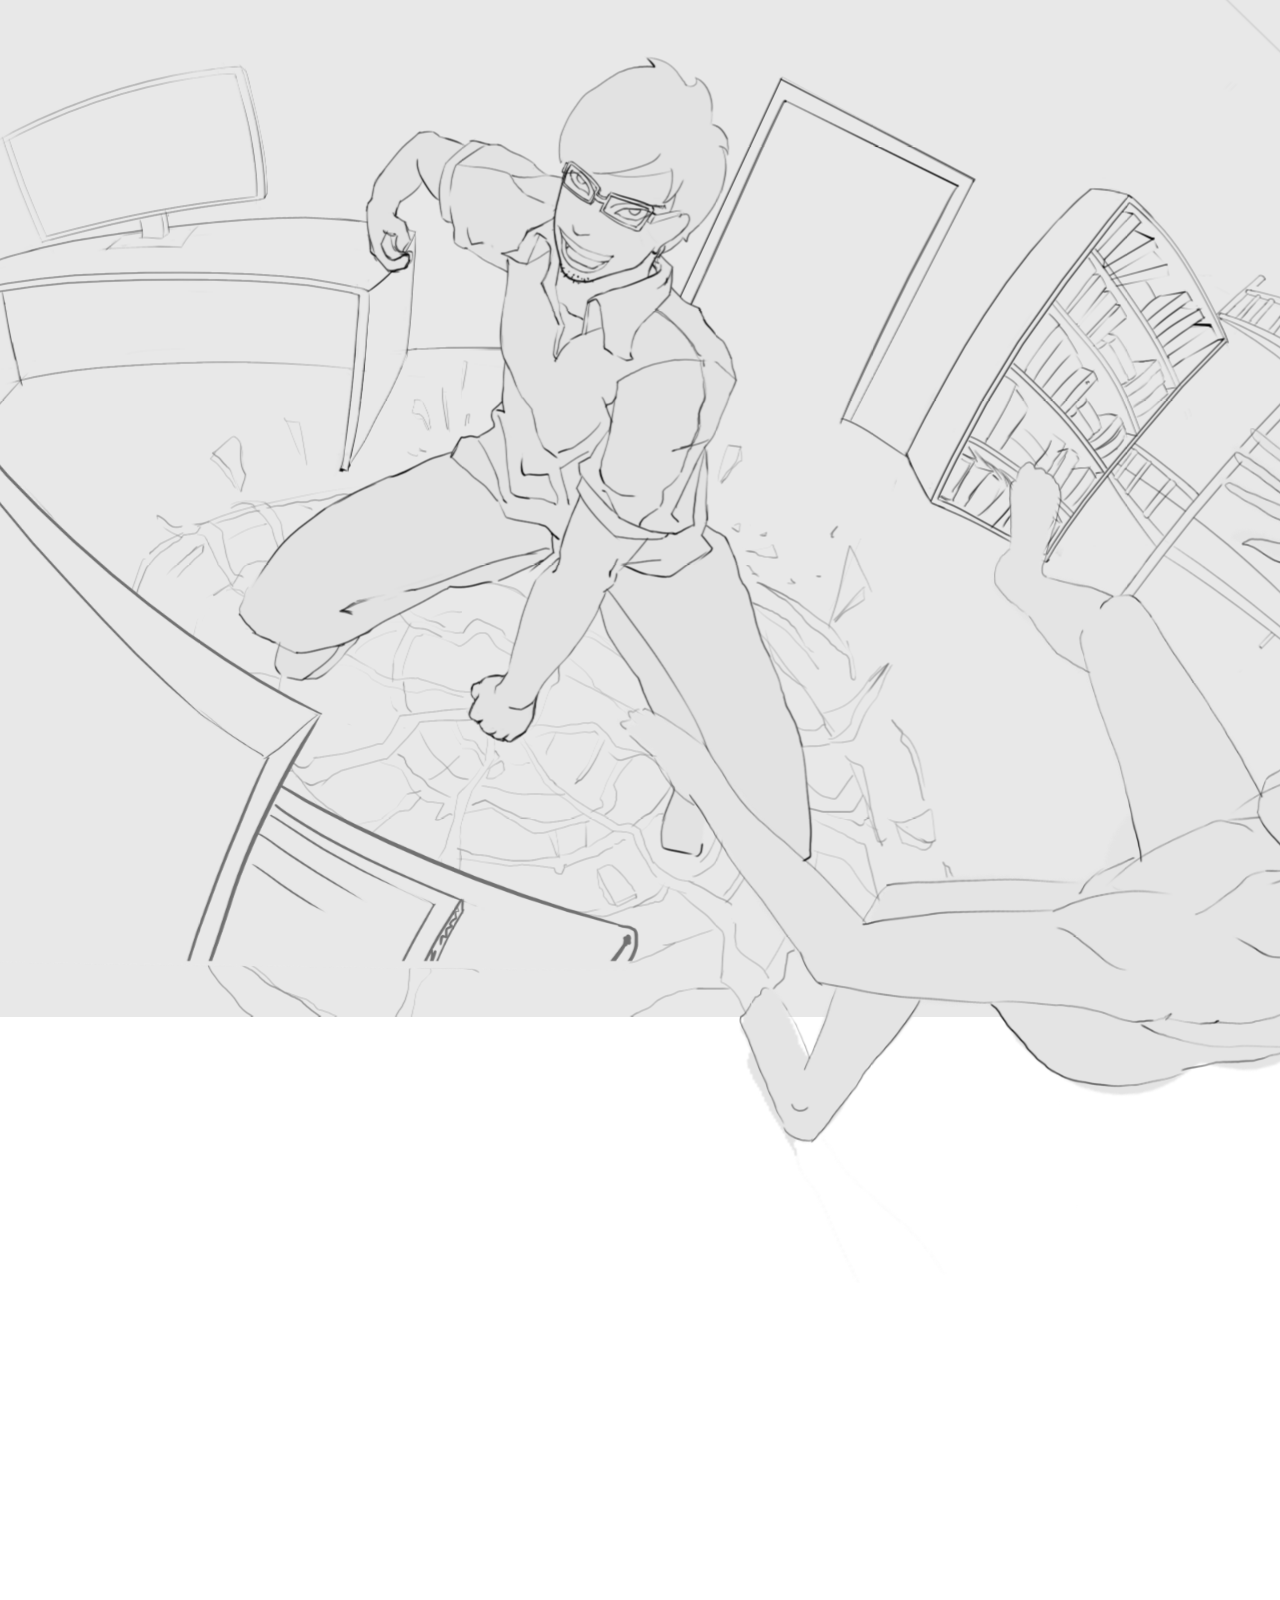
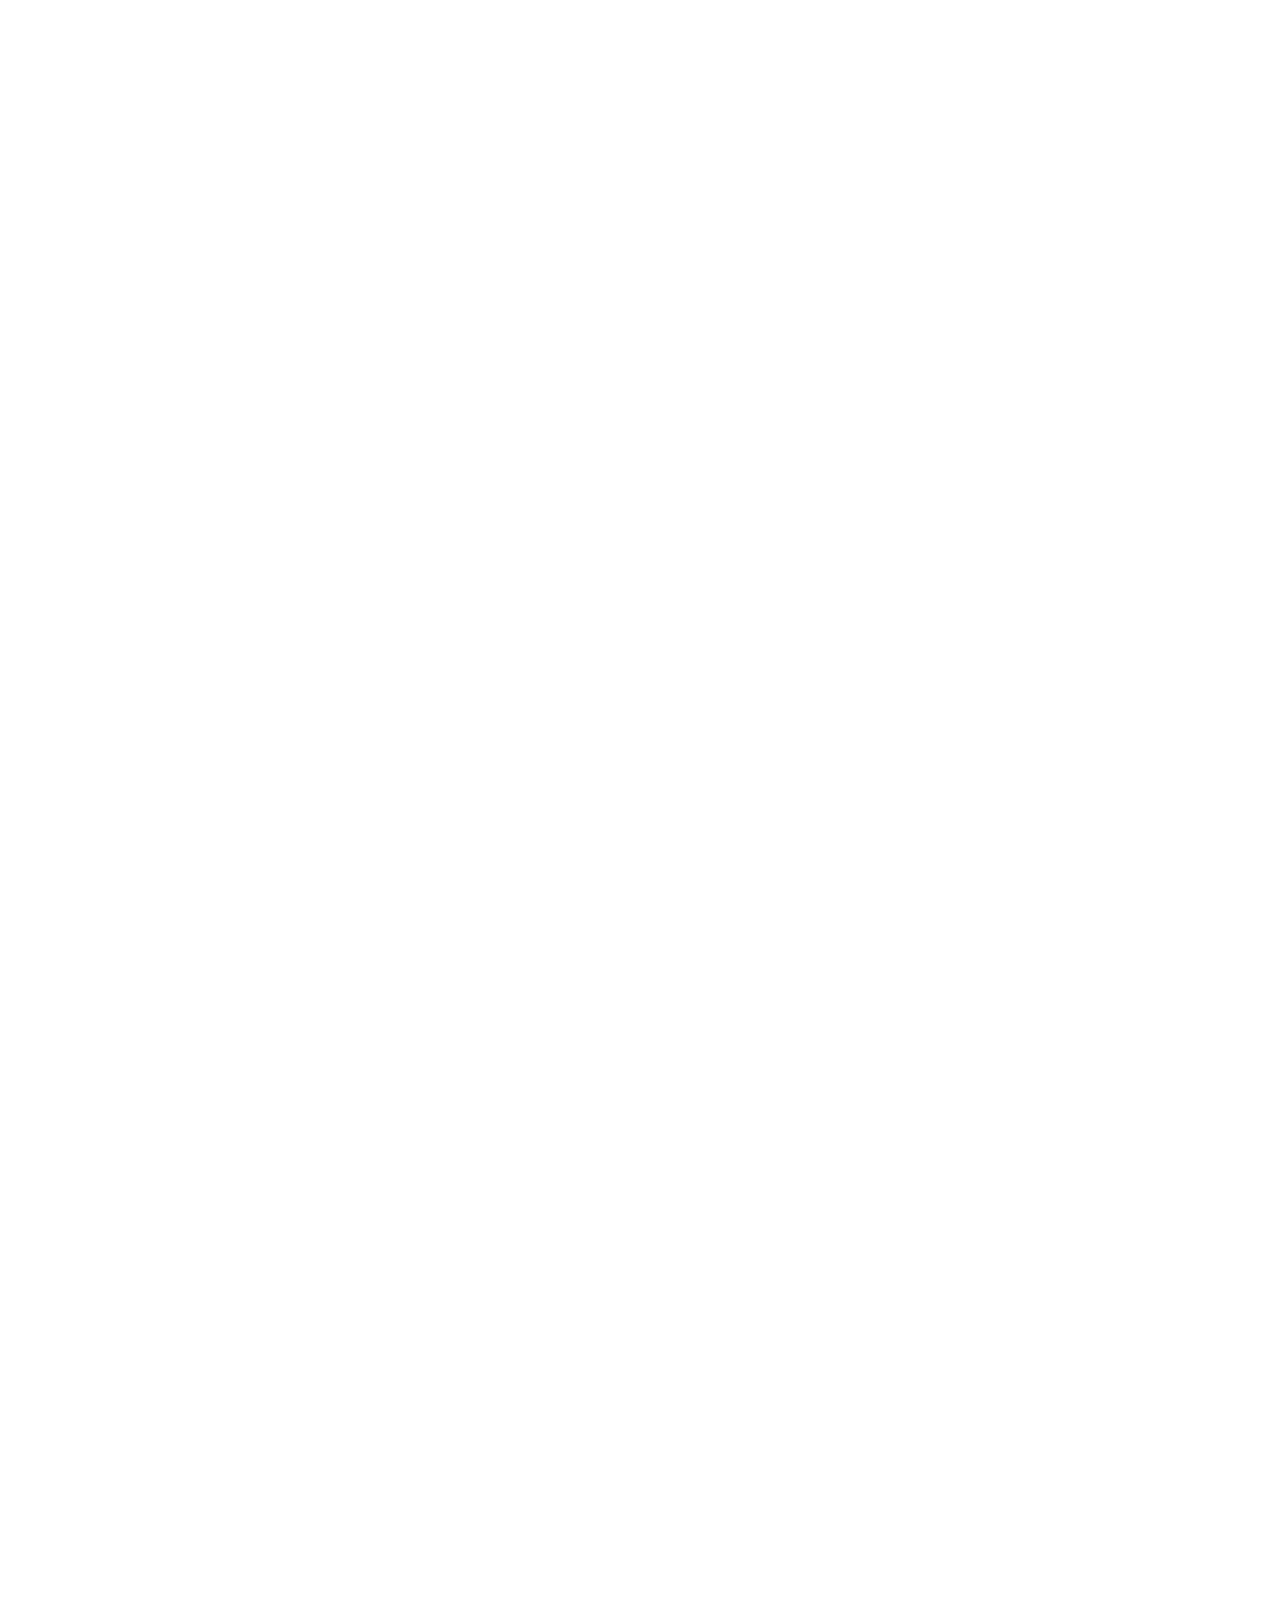
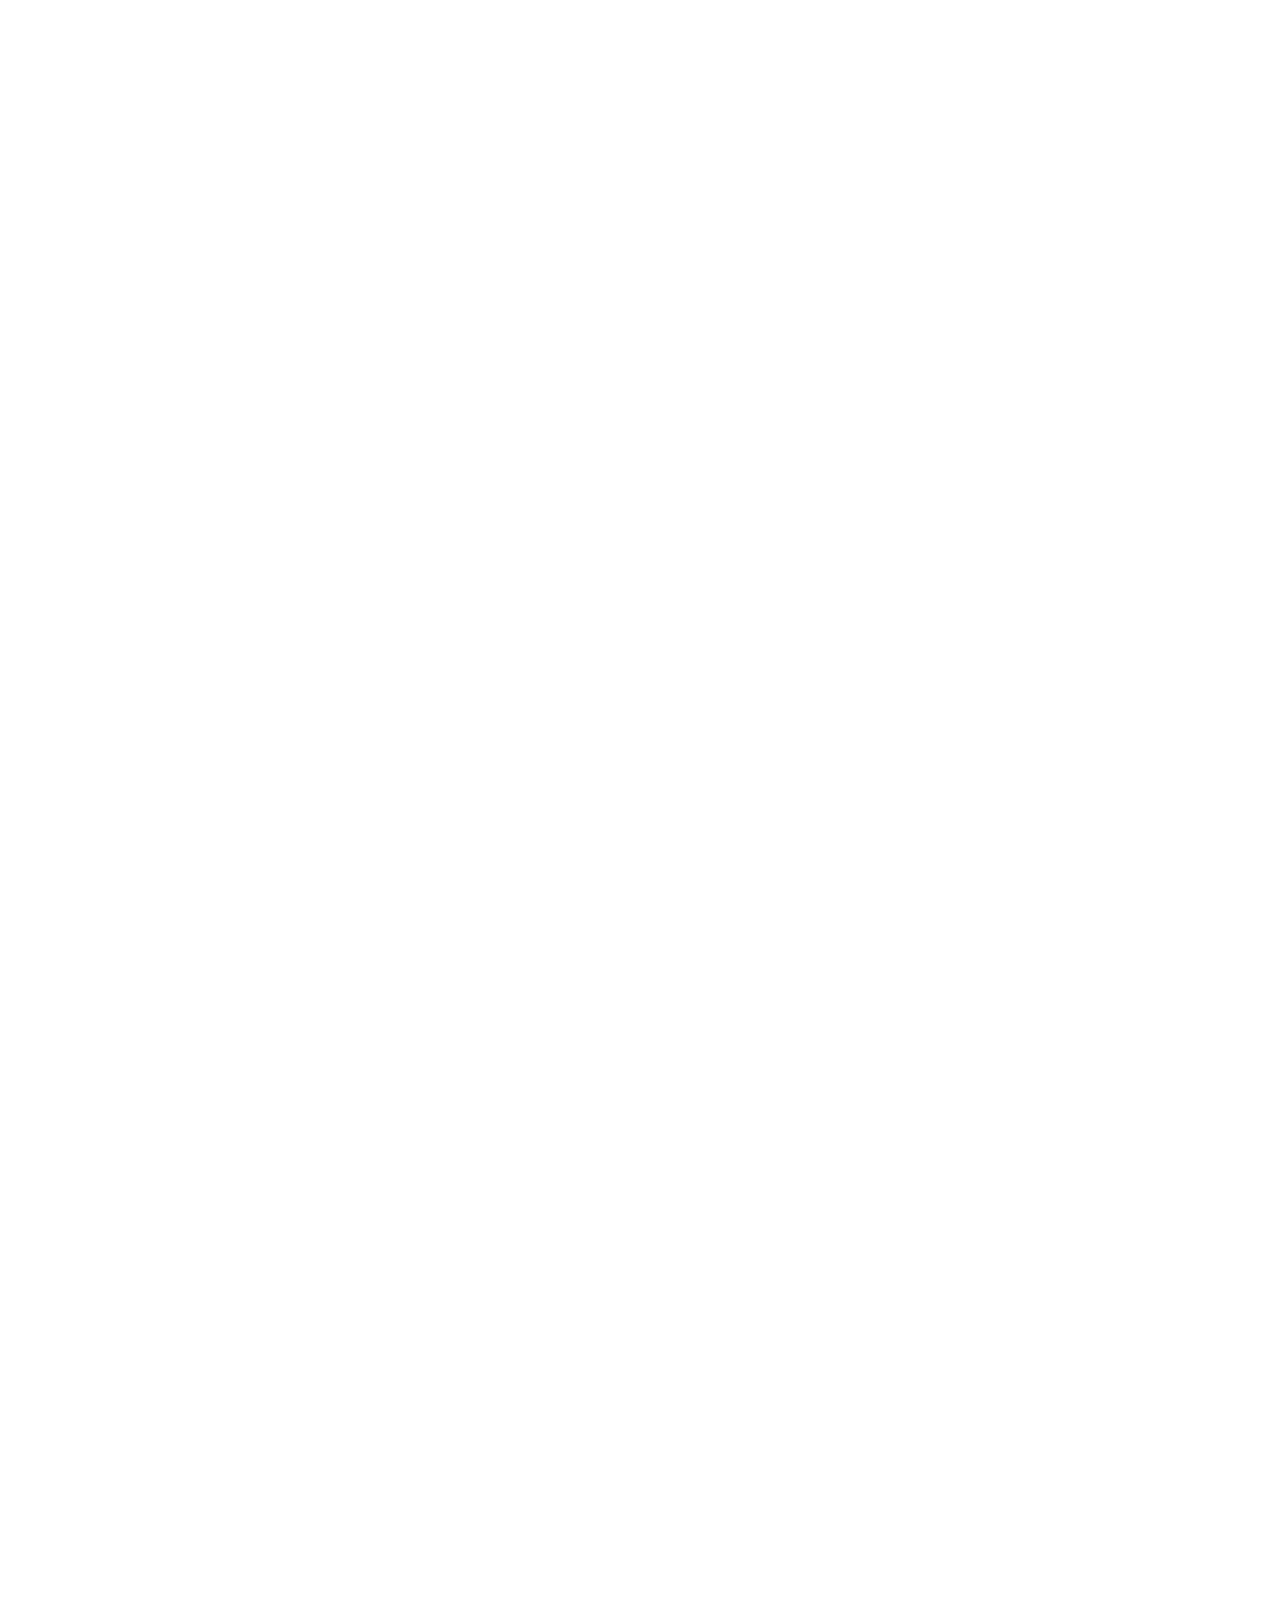
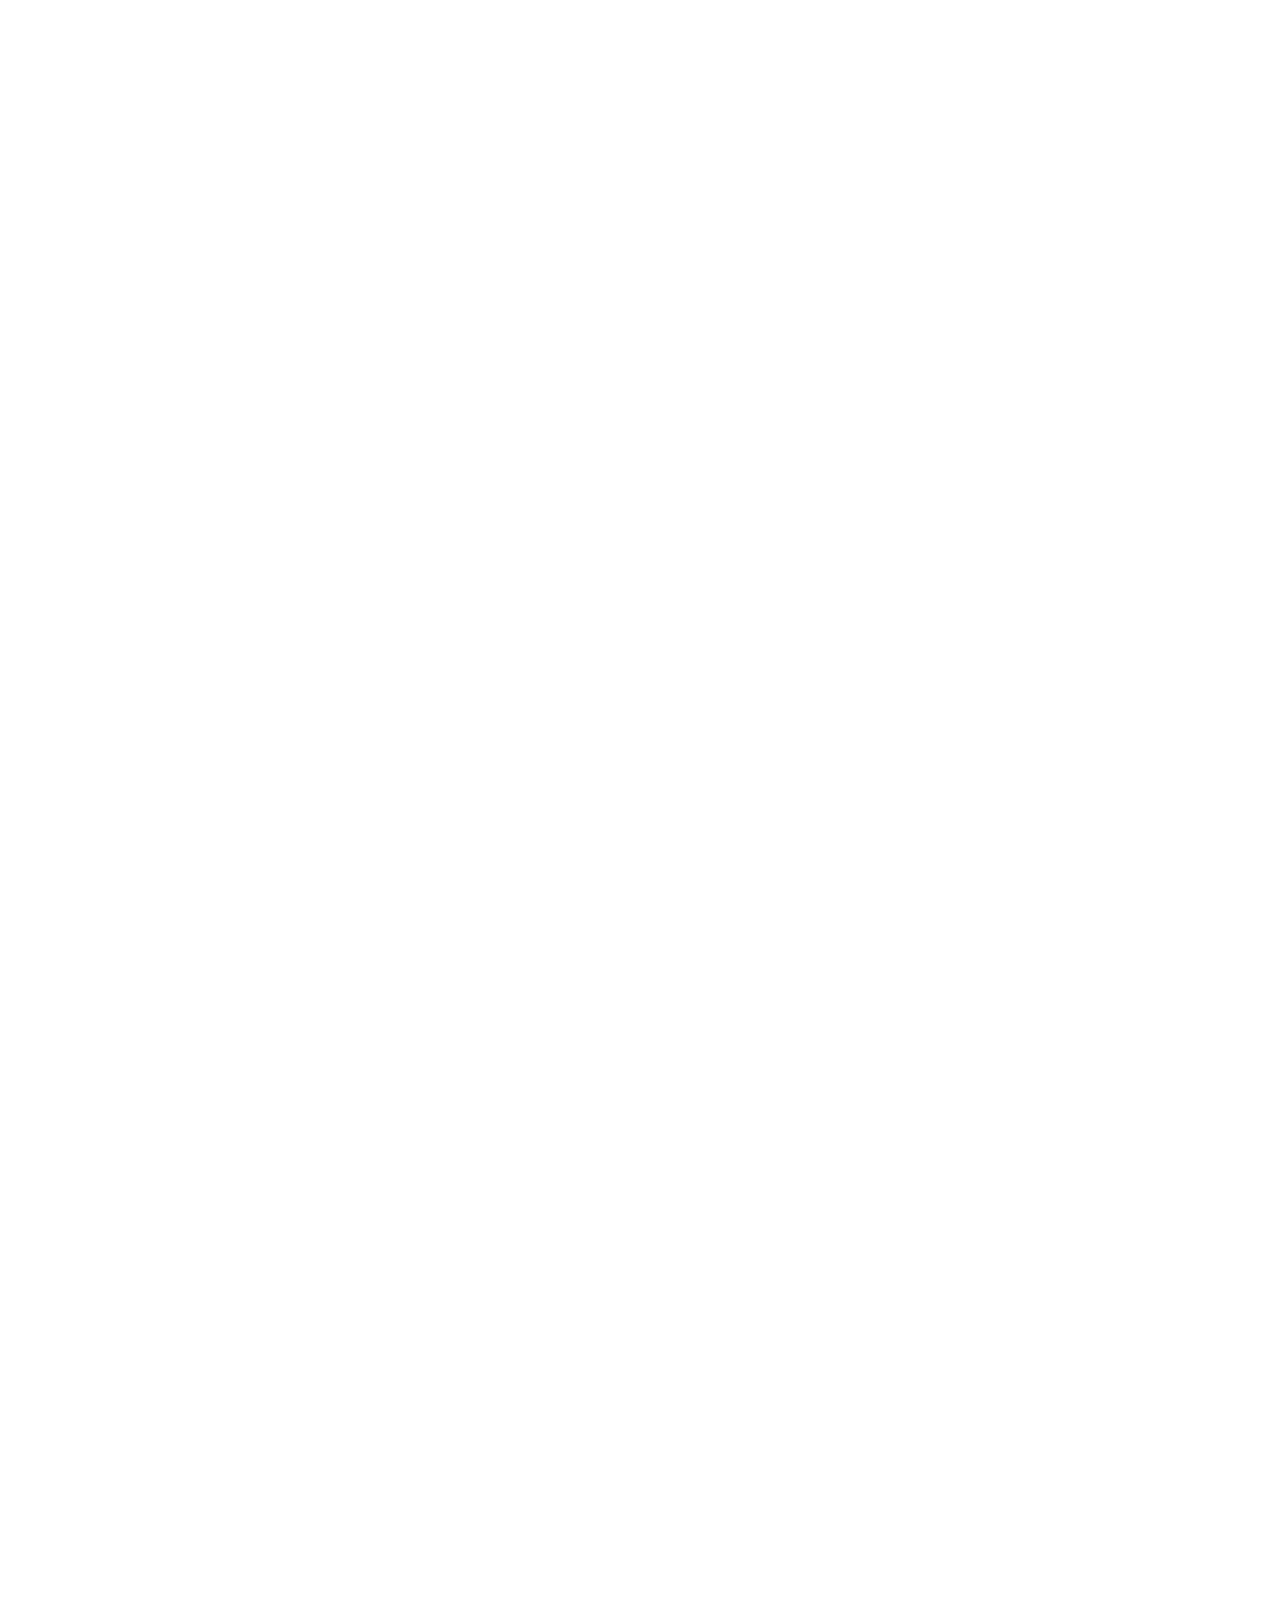
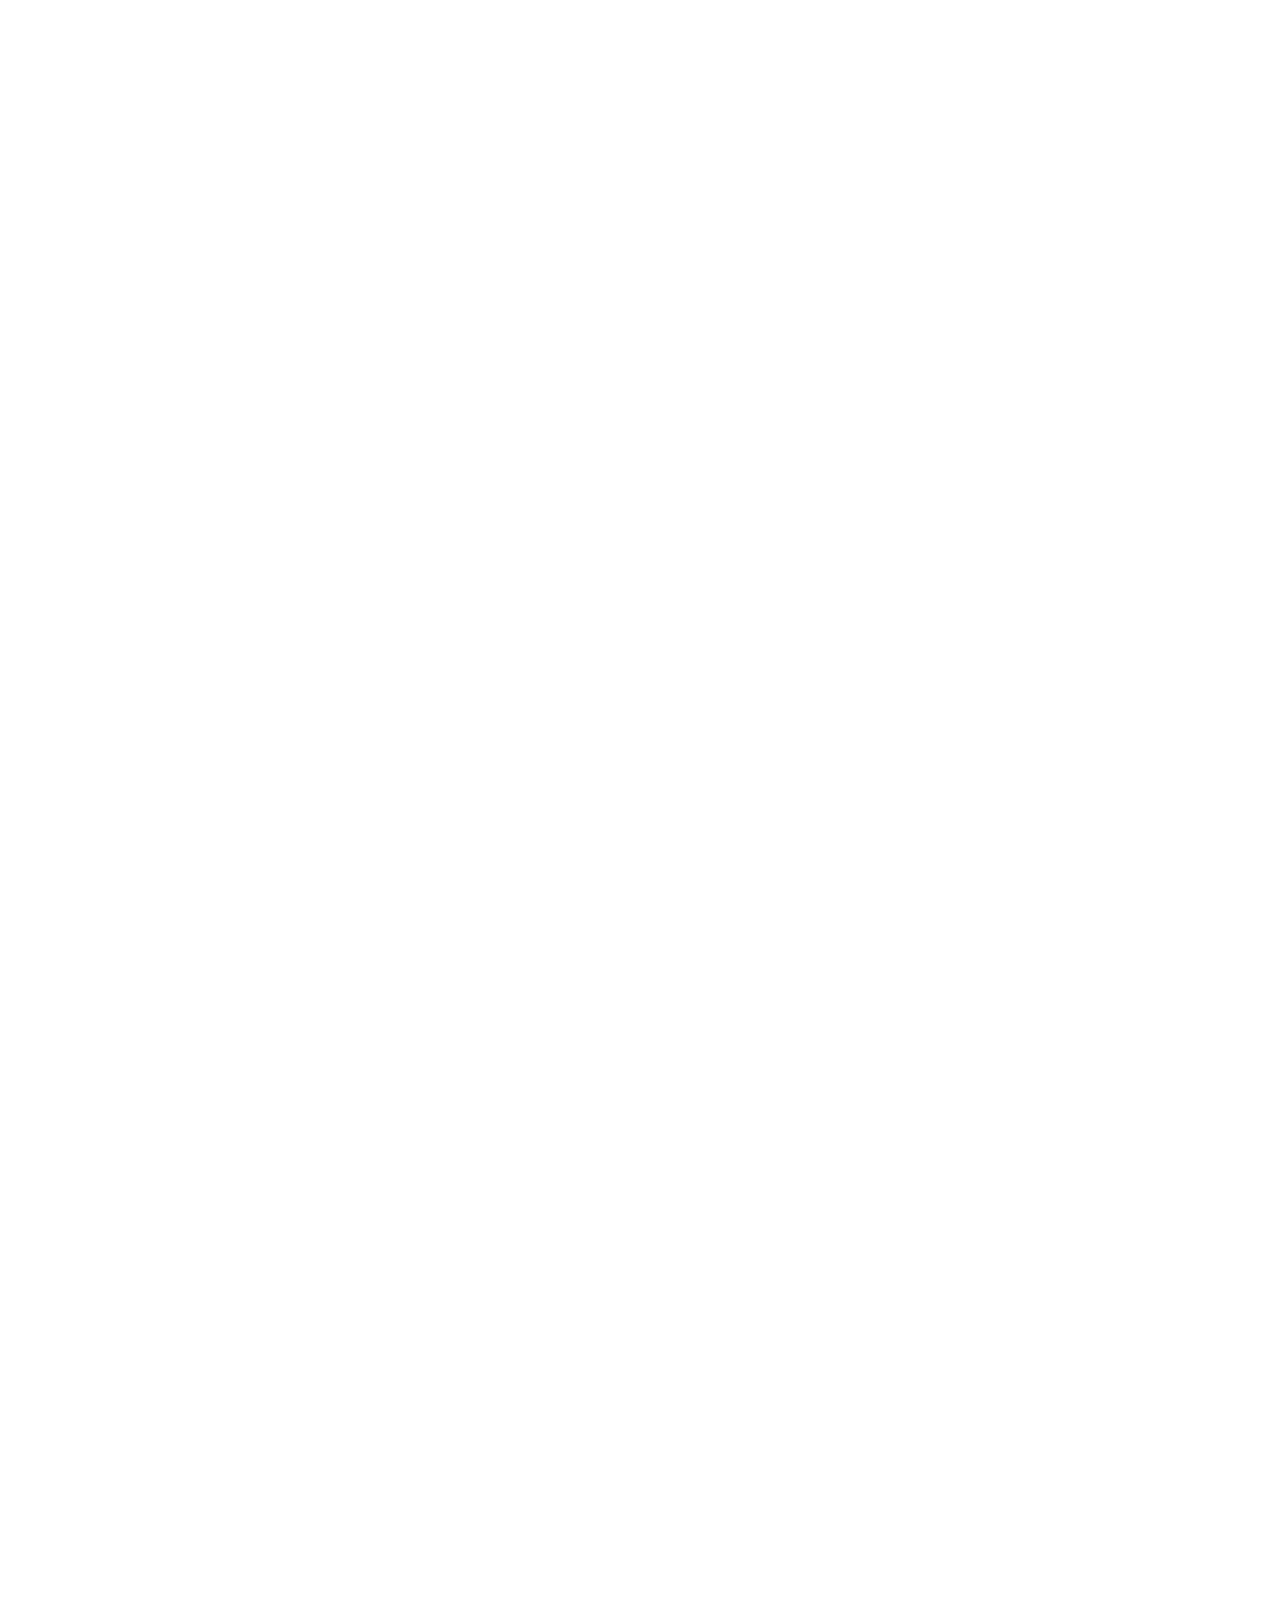
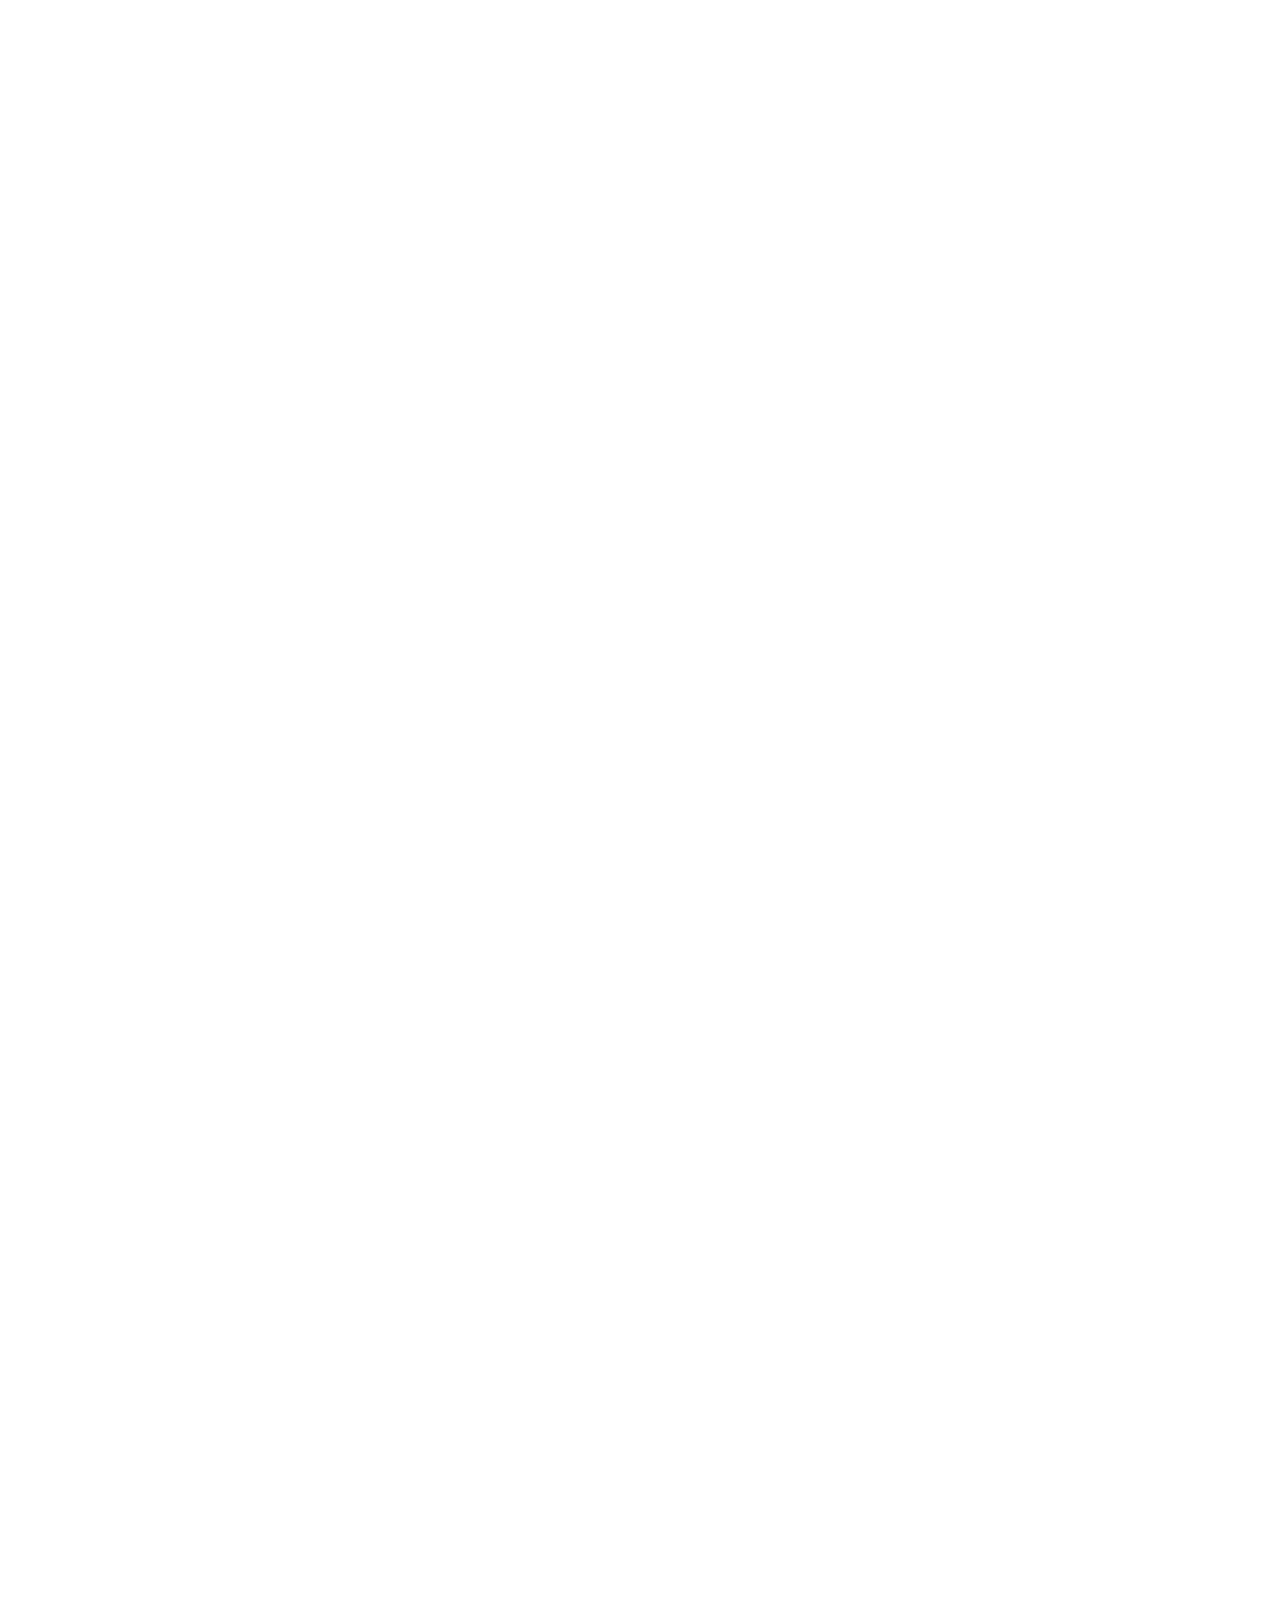
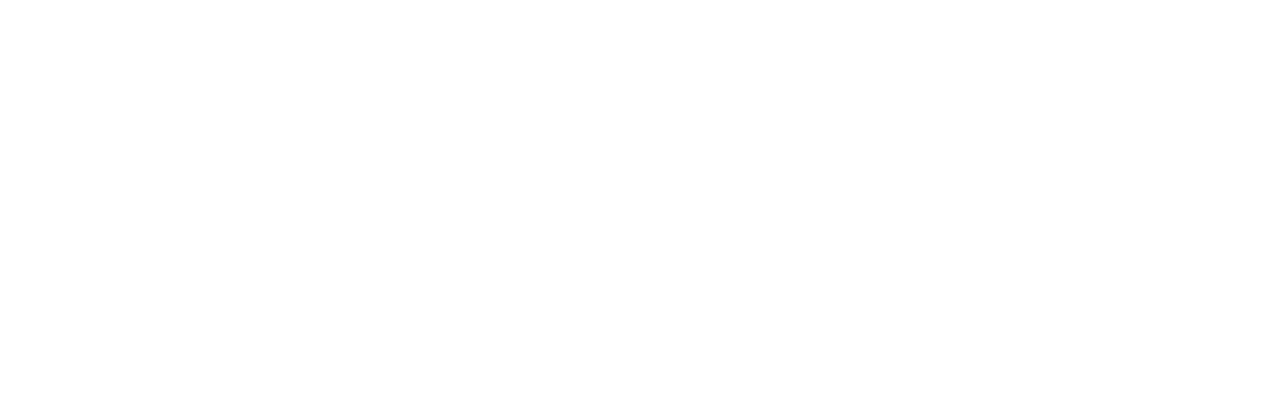
==== scrollmagic/index.html @ aeb4bfe0 "modifiaction" ====
<!doctype html>
<html lang="en">
<head>
    <title></title>
    <meta charset="utf-8">
    <meta http-equiv="X-UA-Compatible" content="IE=edge">
    <meta name="description" content="job">
    <meta name="viewport" content="width=device-width, initial-scale=1.0">
    <link rel="stylesheet" href="css/style.css">
    <script type="text/javascript" src="js/lib/jquery-1.11.1.min.js"></script>
    <script type="text/javascript" src="js/lib/greenScok/TweenMax.min.js"></script>
    <script type="text/javascript" src="js/lib/jquery.scrollmagic.min.js"></script>
    <script type="text/javascript" src="js/lib/greenScok/plugins/ScrollToPlugin.min.js"></script>
    <script type="text/javascript" src="js/lib/jquery.scrollmagic.debug.js"></script>
</head>
<body>
    <script type="text/javascript">
        var controller = new ScrollMagic();
    </script>
    <div class="m-section">
        <div class="section-box section-box-first">
            <div class="ns-bg"></div>
            <div class="cloth-1"></div>
            <div class="cloth-2"></div>
            <div class="computer"></div>
            <div class="paper-1"></div>
            <div class="paper-2"></div> 
            <div class="paper-3"></div>
            <div class="paper-4"></div>    
            <div class="t-top"></div>
            <div class="t-center"></div>
            <div class="t-bottom"></div>
        </div>
        <!-- <div class="section-box section-box-second">
            <div class="ns-bg"></div>
            <div class="t-top"></div>
            <div class="t-center"></div>
            <div class="t-bottom"></div>
        </div> -->
    </div>
    <script>
        $('.section-box').height($(window).height()); 
    </script>
    <script type="text/javascript">
            var twFc = TweenMax.to('.section-box-first .ns-bg', 1, {scale: 1});
            var fcScene = new ScrollScene({triggerElement:'.section-box-first .t-center', duration: $(window).height()}).setTween(twFc).addTo(controller);

            var twCloth1 = TweenMax.to('.section-box-first .cloth-1', 1, {scale: 1});
            var cl1Scene = new ScrollScene({triggerElement:'.section-box-first .t-center', duration: $(window).height()}).setTween(twCloth1).addTo(controller);

            var twComputer = TweenMax.to('.section-box-first .computer', 1, {scale: 1});
            var ComputerScene = new ScrollScene({triggerElement:'.section-box-first .t-center', duration: $(window).height()}).setTween(twComputer).addTo(controller);

                fcScene.addIndicators();
    </script>
</body>
</html>
---- scrollmagic/css/style.css ----
/* reset */
html, body, div, span, object, iframe,
h1, h2, h3, h4, h5, h6, p, blockquote, pre,
abbr, address, cite, code,
del, dfn, em, img, ins, kbd, q, samp,
small, strong, sub, sup, var,
b, i,
dl, dt, dd, ol, ul, li,
fieldset, form, label, legend,
table, caption, tbody, tfoot, thead, tr, th, td,
article, aside, canvas, details, figcaption, figure, 
footer, header, hgroup, menu, nav, section, summary,
time, mark, audio, video {
    margin:0;
    padding:0;
    border:0;
    outline:0;
    font-size:100%;
    vertical-align:baseline;
    background:transparent;
}
body {
    line-height:1;
    -webkit-touch-callout: none;
    -webkit-text-size-adjust:none;
}
article,aside,details,figcaption,figure,
footer,header,hgroup,menu,nav,section { 
    display:block;
}
ul {
    list-style:none;
}
blockquote, q {
    quotes:none;
}
blockquote:before, blockquote:after,
q:before, q:after {
    content:'';
    content:none;
}
a {
    margin:0;
    padding:0;
    font-size:100%;
    vertical-align:baseline;
    background:transparent;
}

html,body {
    height: 100%;
}
.m-section {
    position: relative;
    width:100%;
    height: 10000px;
}
.m-section .t-top {
    position: absolute;
    top: 0;
    left: 50%;
    height: 0;
}
.m-section .t-center {
    position: absolute;
    top: 50%;
    left: 50%;
    height: 0;
}
.m-section .t-bottom {
    position: absolute;
    top: 100%;
    left: 50%;
    height: 0;
}
.m-section .t-fifteen{
    position: absolute;
    top: 15%;
    left: 50%;
    height: 0;
}
.m-section .t-thirty-five{
    position: absolute;
    top: 35%;
    left: 50%;
    height: 0;
}
.m-section .t-eighty-five{
    position: absolute;
    top: 85%;
    left: 50%;
    height: 0;
}
.m-section .section-box {
    position: absolute;
    top: 0;
    left: 0;
    width: 100%;
    height:100%;
}
.m-section .ns-bg{
    position:fixed;
    top: 50%;
    left: 50%;
    margin-left: -2081px;
    margin-top:-1121px;
    width: 100%;
    height: 100%;   
}
.section-box-first{
    z-index:2;
}
.section-box-second{
    z-index:1;
}
.section-box-first .ns-bg{
    background: url(../images/bg_1.png) no-repeat center;
    width:4171px;
    height:2250px;
    -webkit-transform:scale(.5);

}
.section-box-first .cloth-1{
    background: url(../images/cloth_1.png) no-repeat center;
    position: fixed;
    left:50%;
    top:50%;
    z-index:10;
    width:2113px;
    height:1922px;
    margin-left: -1215px;
    margin-top:-875px;
    -webkit-transform:scale(.5);
}
.section-box-first .cloth-2{
    background: url(../images/cloth_2.png) no-repeat center;
    position: fixed;
    left:50%;
    top:50%;
    z-index:10;
    width:2150px;
    height:1900px;
    margin-left: -615px;
    margin-top:-545px;
    -webkit-transform:scale(.45);
}

.section-box-first  .computer{
    background: url(../images/computer.png) no-repeat center;
    position: fixed;
    left:50%;
    top:50%;
    z-index:10;
    width:2369px;
    height:1843px;
    margin-left: -1660px;
    margin-top:-770px;
    -webkit-transform:scale(.4);
}

.section-box-second .ns-bg{
    background: url(../images/bg_1.png) no-repeat center;
}

.ScrollSceneIndicators{
    z-index:100 !important;
}
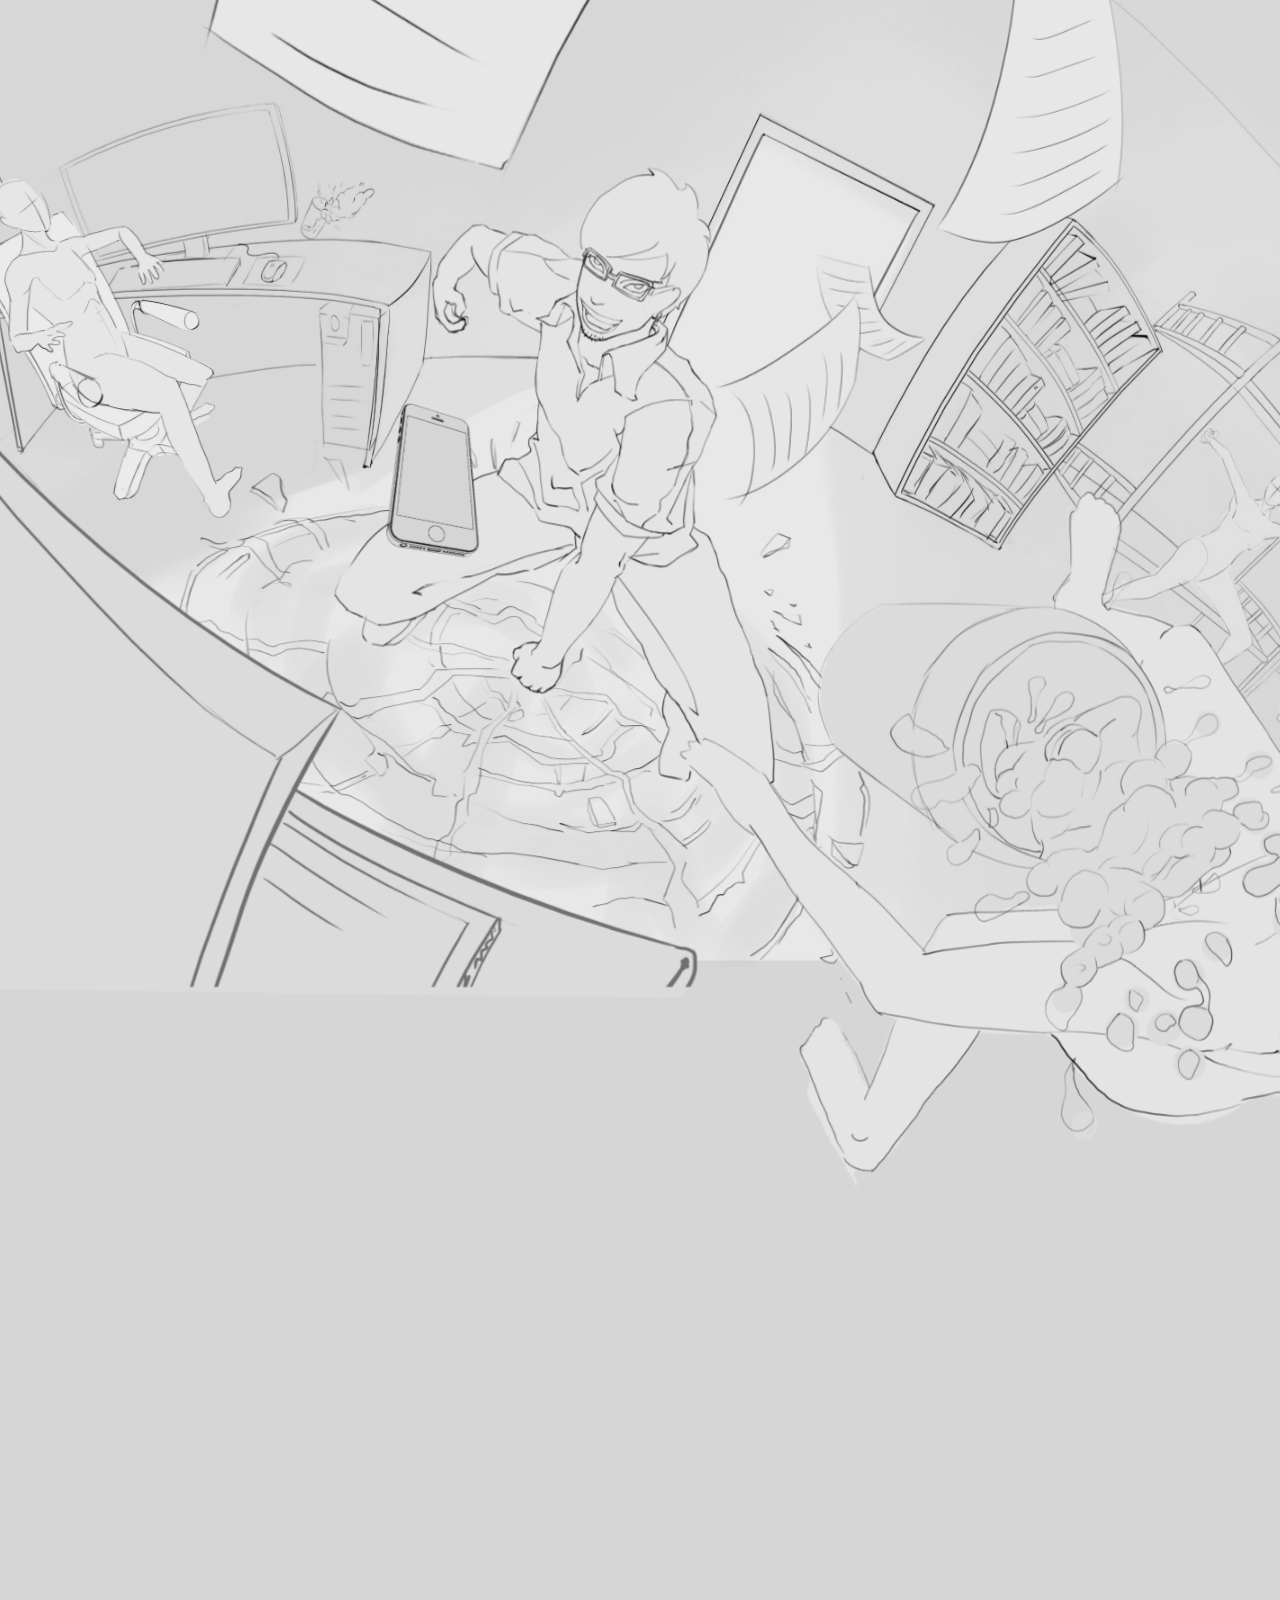
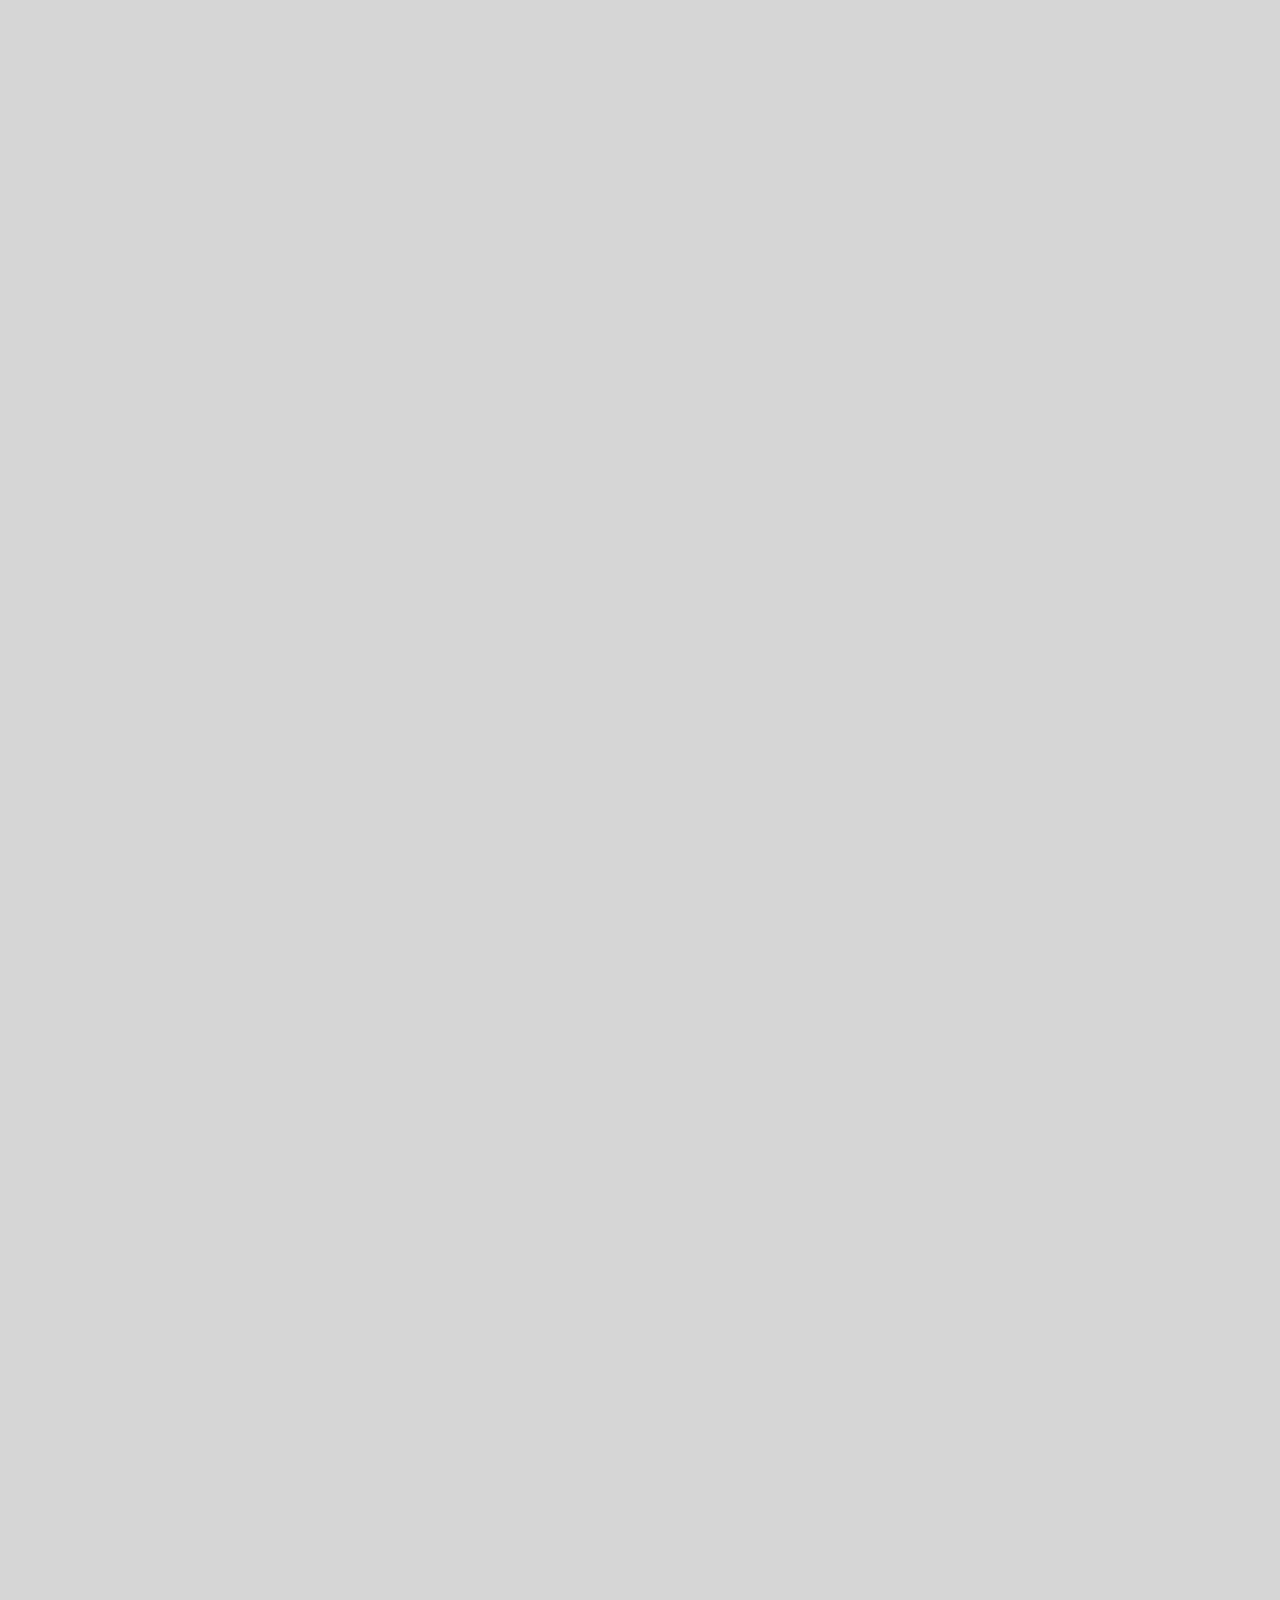
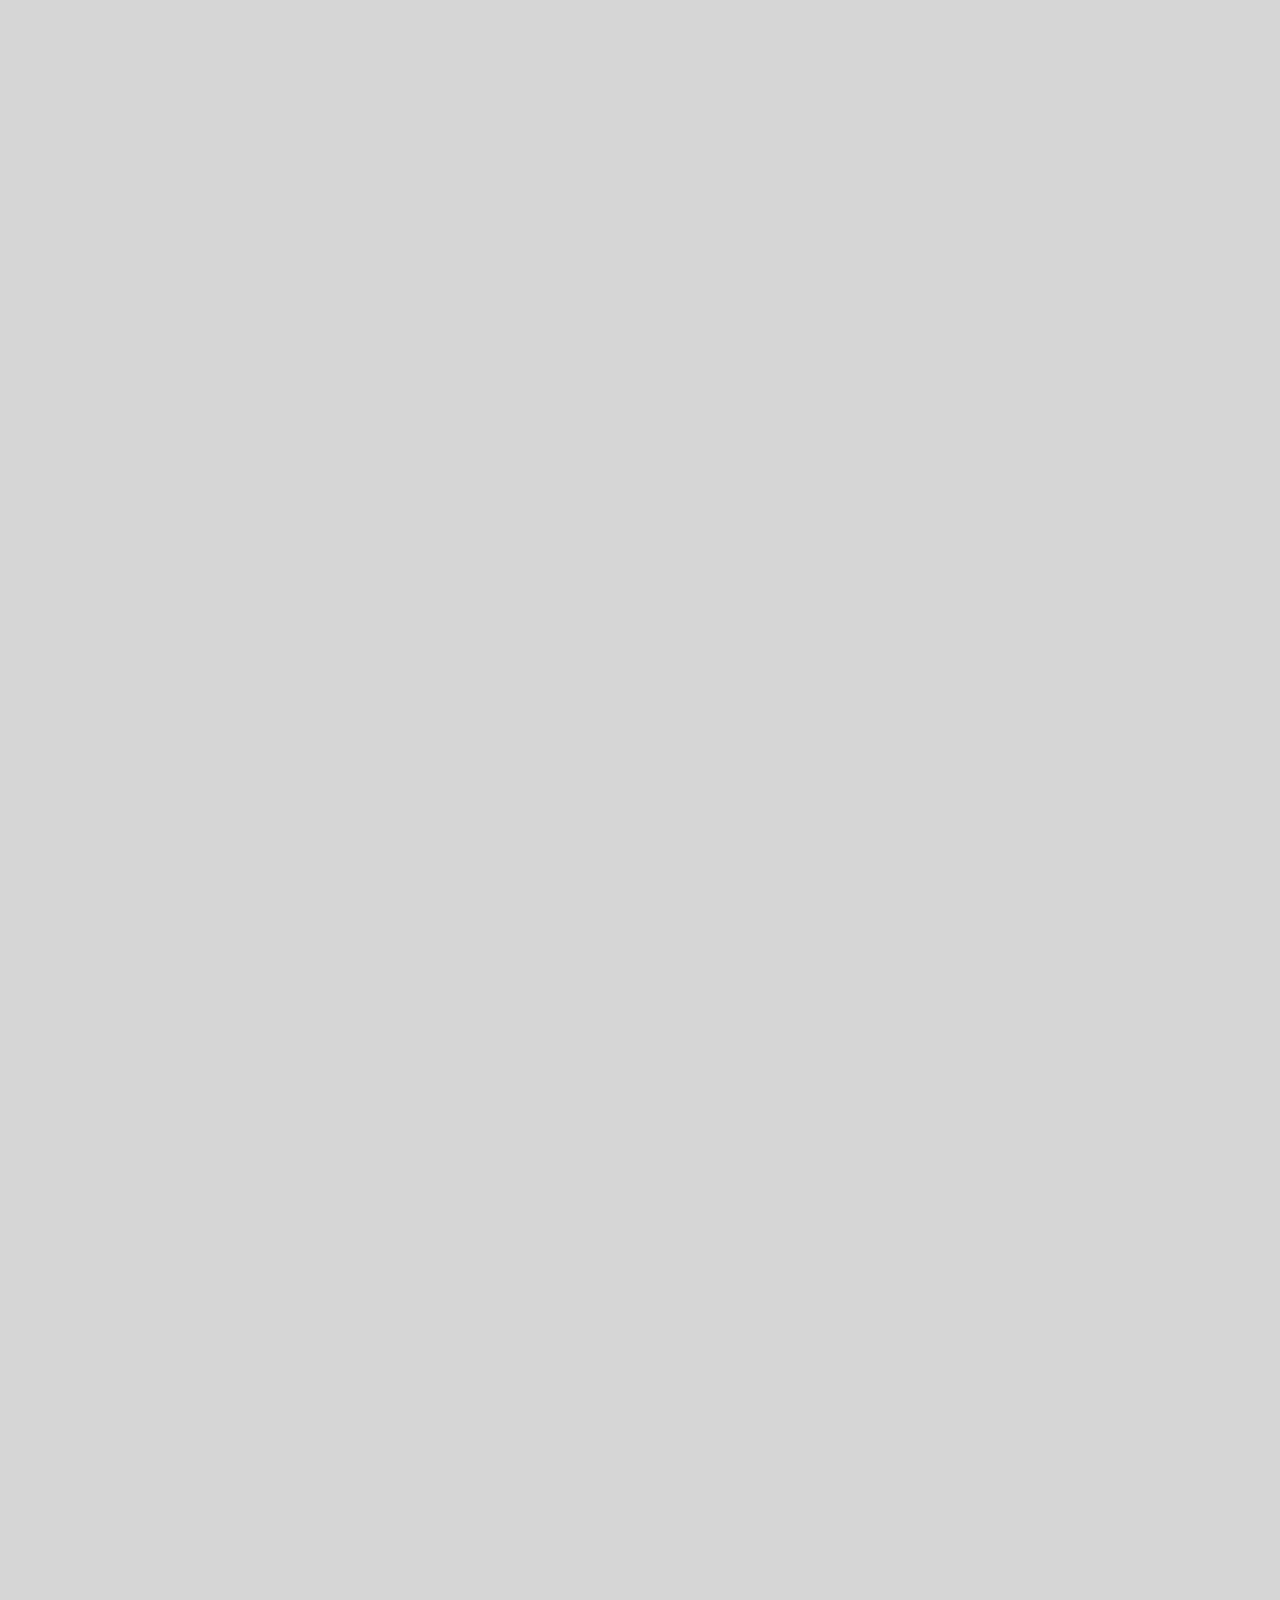
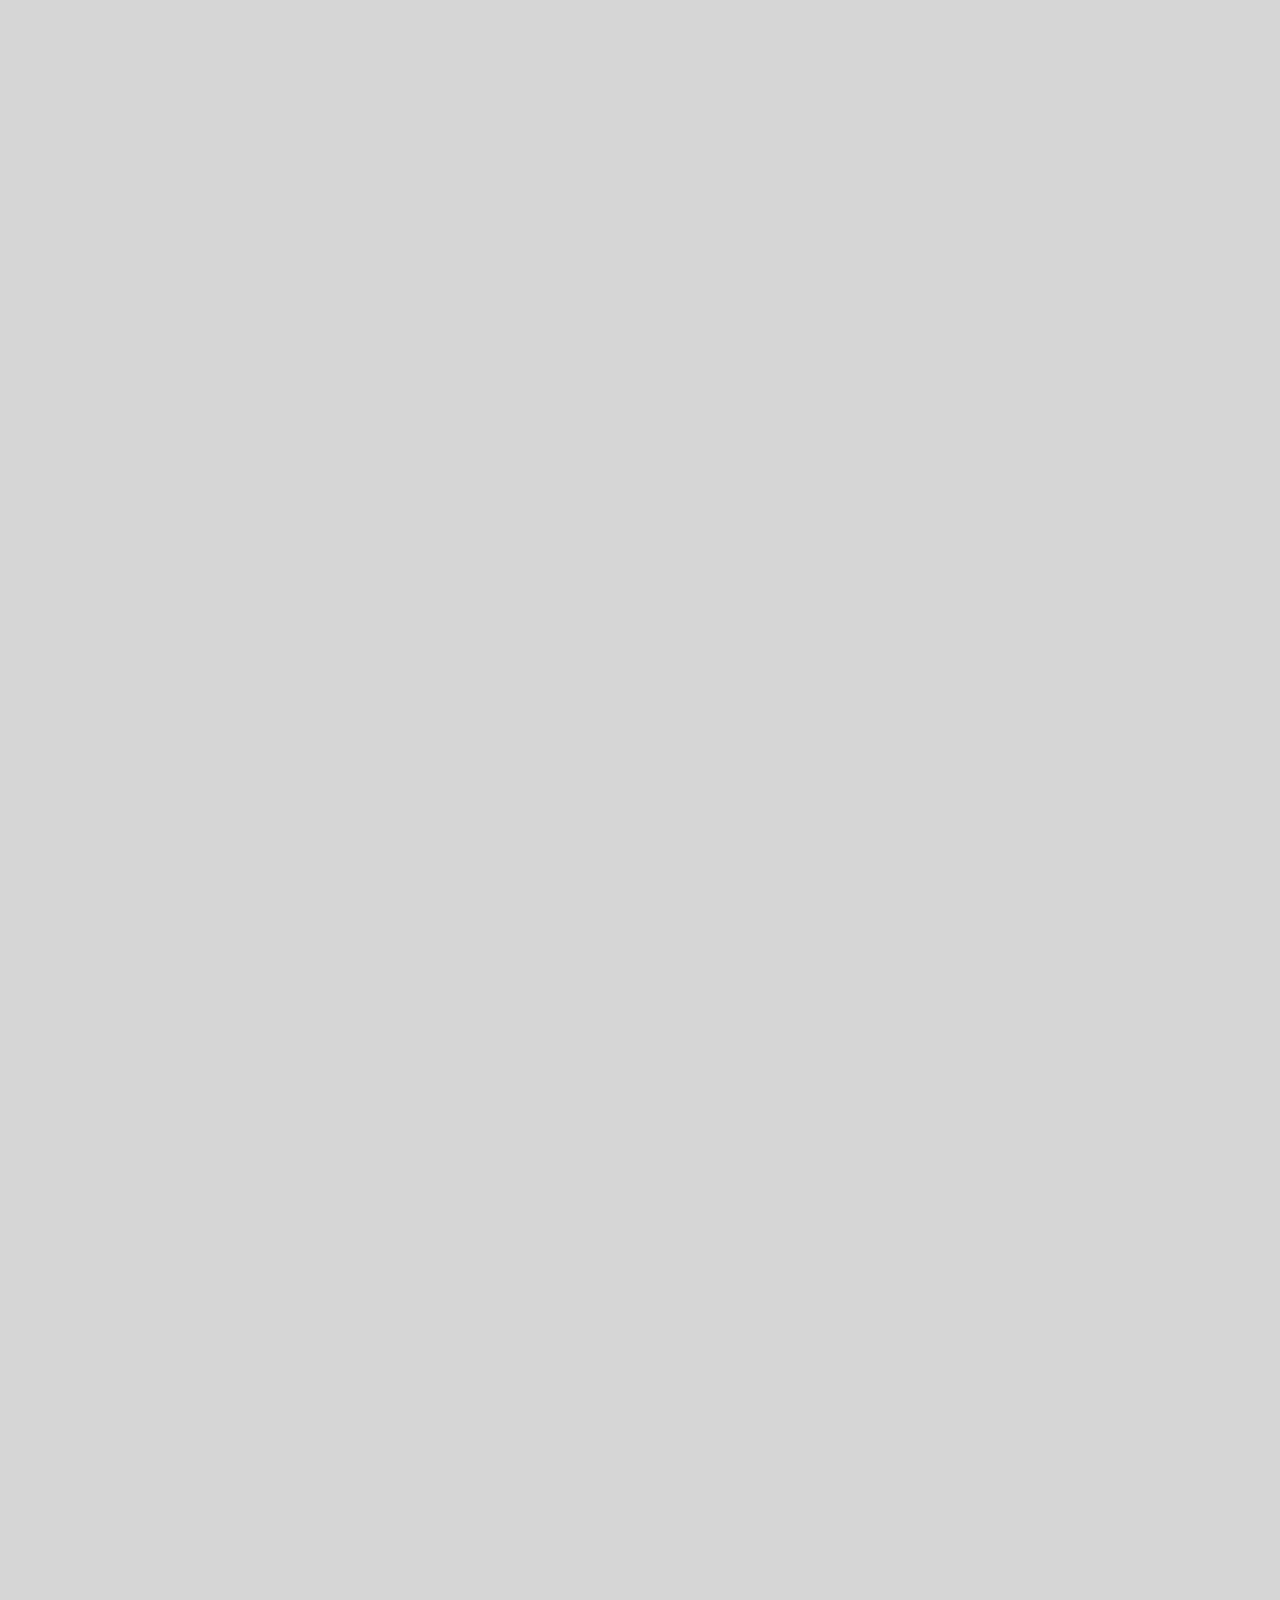
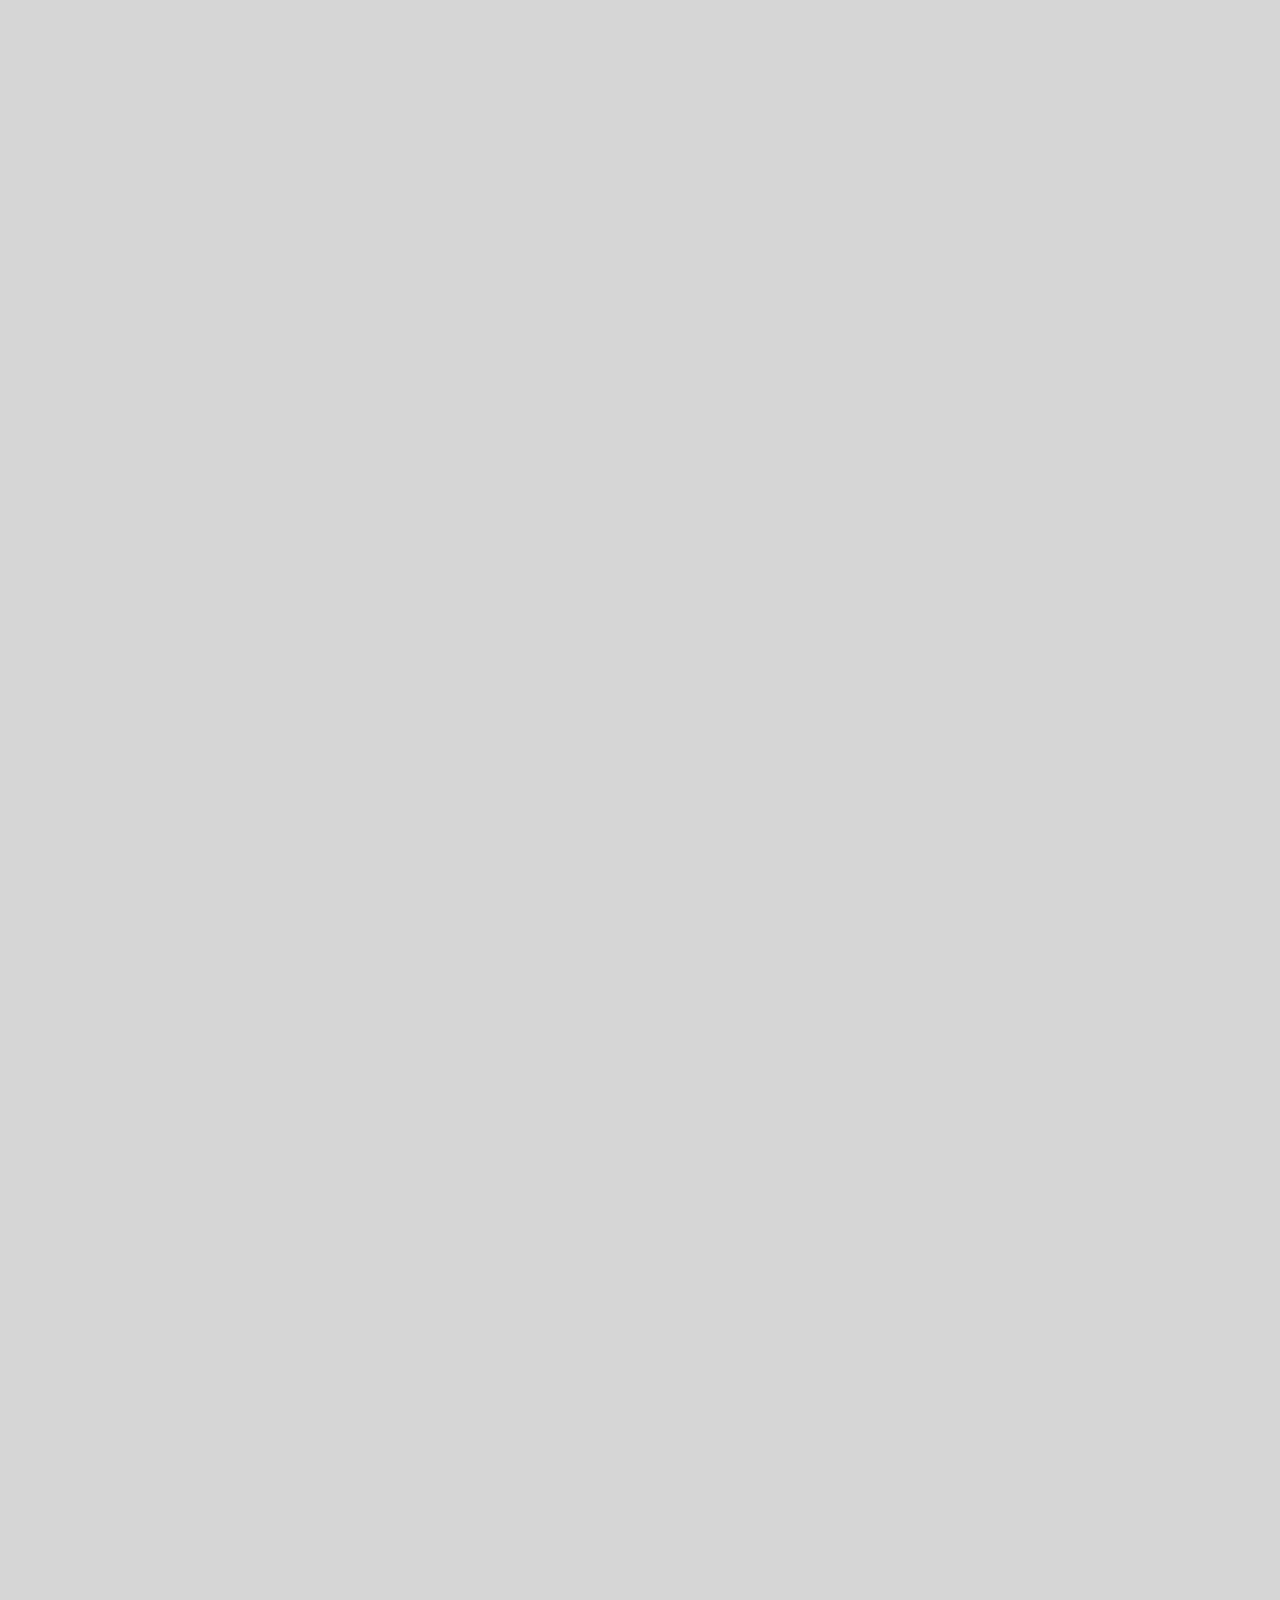
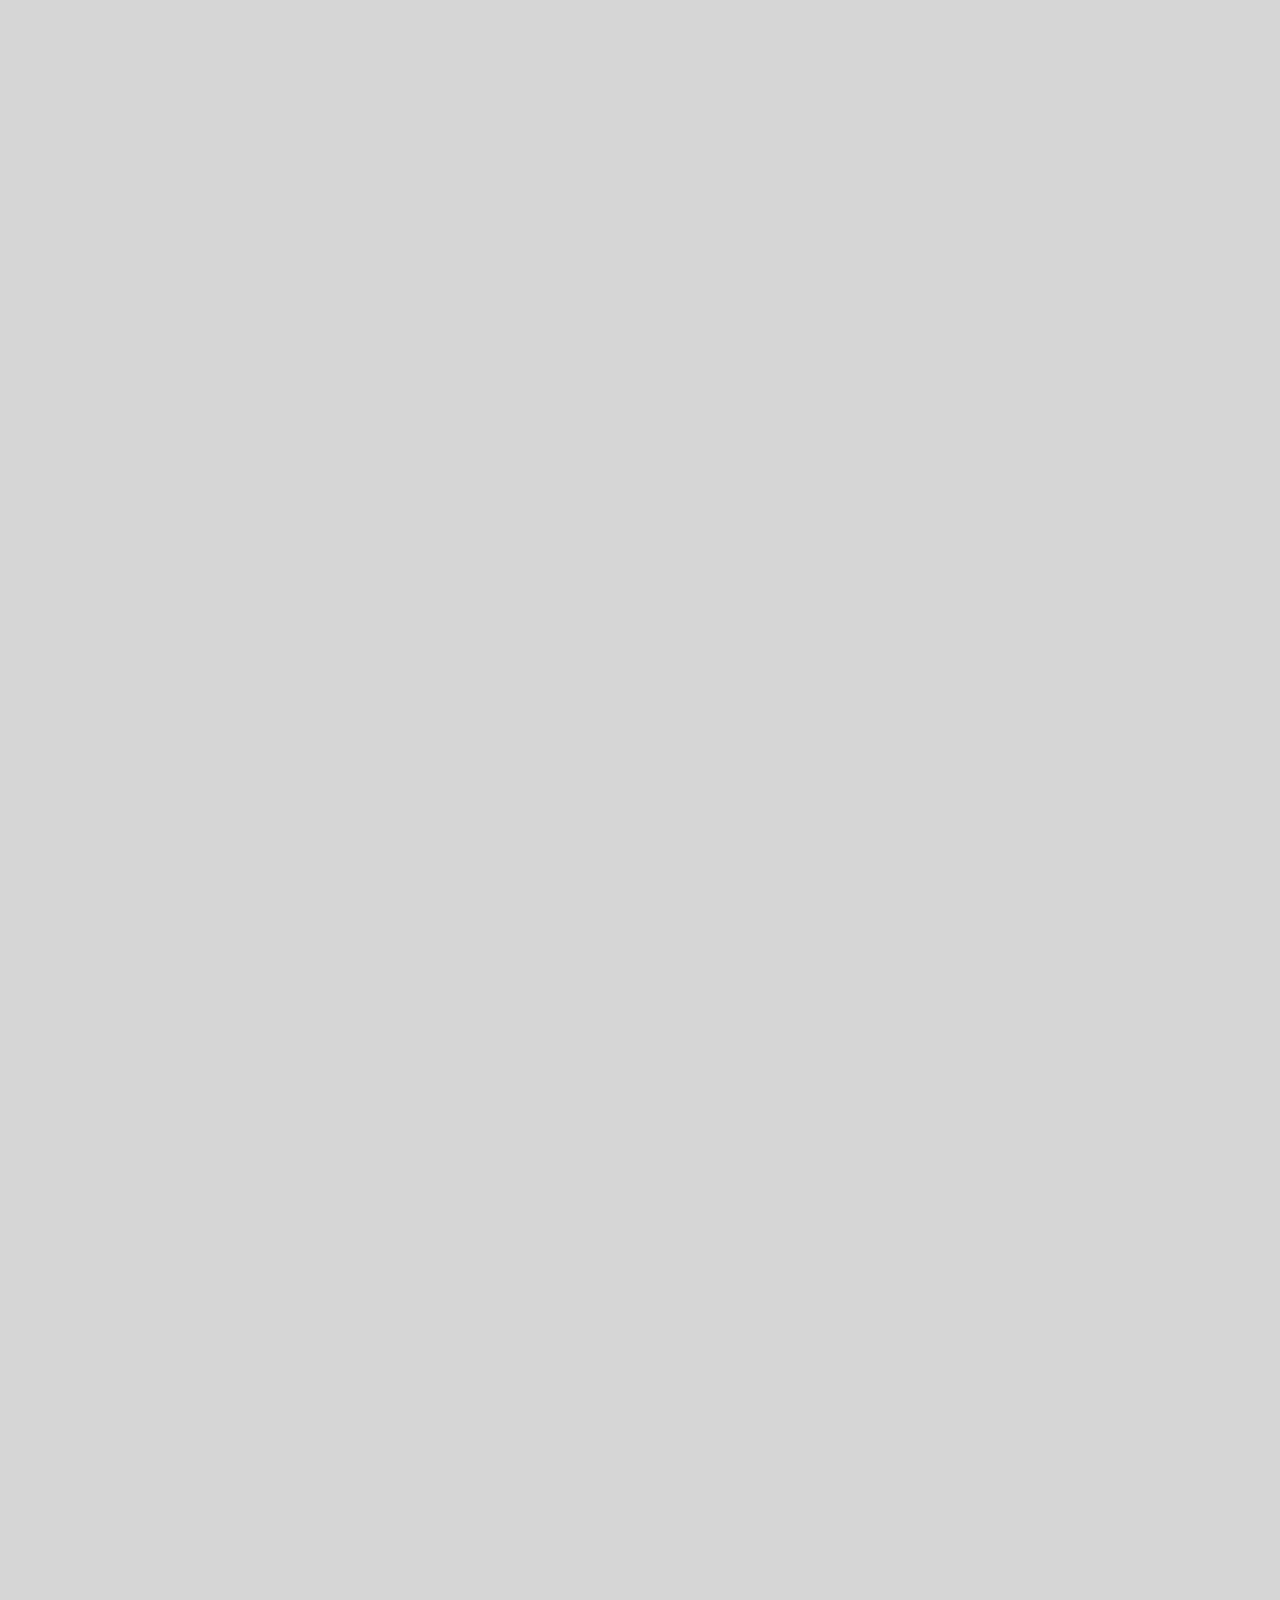
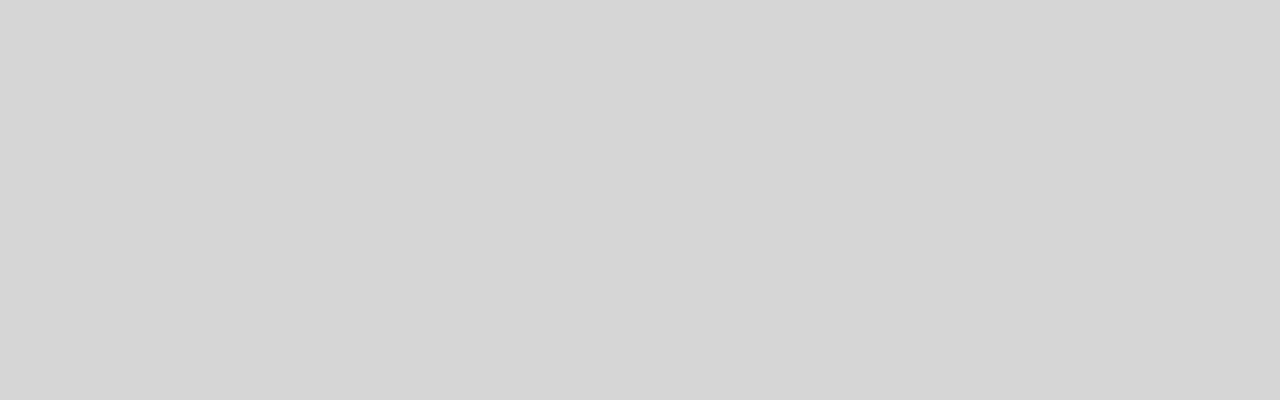
==== commit 6b13f1c9: "modification" ====
--- a/scrollmagic/index.html
+++ b/scrollmagic/index.html
@@ -22,11 +22,16 @@
             <div class="ns-bg"></div>
             <div class="cloth-1"></div>
             <div class="cloth-2"></div>
+            <div class="cloth-3"></div>
+            <div class="ground-1"></div>
             <div class="computer"></div>
             <div class="paper-1"></div>
             <div class="paper-2"></div> 
             <div class="paper-3"></div>
-            <div class="paper-4"></div>    
+            <div class="paper-4"></div>  
+            <div class="paper-5"></div> 
+            <div class="phone-1"></div>
+            <div class="cole-1"></div>    
             <div class="t-top"></div>
             <div class="t-center"></div>
             <div class="t-bottom"></div>
@@ -42,15 +47,50 @@
         $('.section-box').height($(window).height()); 
     </script>
     <script type="text/javascript">
-            var twFc = TweenMax.to('.section-box-first .ns-bg', 1, {scale: 1});
+            var twFc = TweenMax.to('.section-box-first .ns-bg', 1, {scale: 1,rotation:-30,x:-100,y:500});
             var fcScene = new ScrollScene({triggerElement:'.section-box-first .t-center', duration: $(window).height()}).setTween(twFc).addTo(controller);
 
-            var twCloth1 = TweenMax.to('.section-box-first .cloth-1', 1, {scale: 1});
+            var twCloth1 = TweenMax.to('.section-box-first .cloth-1', 1, {scale: 1,x:500});
             var cl1Scene = new ScrollScene({triggerElement:'.section-box-first .t-center', duration: $(window).height()}).setTween(twCloth1).addTo(controller);
 
-            var twComputer = TweenMax.to('.section-box-first .computer', 1, {scale: 1});
+            var twCloth2 = TweenMax.to('.section-box-first .cloth-2', 1, {x:1000,y:200});
+            var cl2Scene = new ScrollScene({triggerElement:'.section-box-first .t-center', duration: $(window).height()}).setTween(twCloth2).addTo(controller);
+            
+            var twCloth3 = TweenMax.to('.section-box-first .cloth-3', 1, {rotation:-30,x:-1000,y:500});
+            var cl3Scene = new ScrollScene({triggerElement:'.section-box-first .t-center', duration: $(window).height()}).setTween(twCloth3).addTo(controller);
+
+            //可乐
+            var twCole1 = TweenMax.to('.section-box-first .cole-1', 1, {x:1000,y:200});
+            var cole1Scene = new ScrollScene({triggerElement:'.section-box-first .t-center', duration: $(window).height()}).setTween(twCole1).addTo(controller);
+
+            //地板
+            var twGround1 = TweenMax.to('.section-box-first .ground-1', 1, {y: 1000});
+            var ComputerScene = new ScrollScene({triggerElement:'.section-box-first .t-center', duration: $(window).height()}).setTween(twGround1).addTo(controller);
+
+            //手机
+            var twPhone1 = TweenMax.to('.section-box-first .phone-1', 1, {scale: 1,y:700});
+            var phone1Scene = new ScrollScene({triggerElement:'.section-box-first .t-center', duration: $(window).height()}).setTween(twPhone1).addTo(controller);
+
+            //电脑
+            var twComputer = TweenMax.to('.section-box-first .computer', 1, {x: -1000});
             var ComputerScene = new ScrollScene({triggerElement:'.section-box-first .t-center', duration: $(window).height()}).setTween(twComputer).addTo(controller);
 
+            //纸张1
+            var twPaper1 = TweenMax.to('.section-box-first .paper-1', 1, {x:-300,y:-600,rotation:180});
+            var paper1Scene = new ScrollScene({triggerElement:'.section-box-first .t-center', duration: $(window).height()}).setTween(twPaper1).addTo(controller);
+
+            //纸张2
+            var twPaper2 = TweenMax.to('.section-box-first .paper-2', 1, {x:1000,y:-600,rotation:-180});
+            var paper2Scene = new ScrollScene({triggerElement:'.section-box-first .t-center', duration: $(window).height()}).setTween(twPaper2).addTo(controller);
+            //纸张3
+            var twPaper3 = TweenMax.to('.section-box-first .paper-3', 1, {x:1000,y:0});
+            var paper3Scene = new ScrollScene({triggerElement:'.section-box-first .t-center', duration: $(window).height()}).setTween(twPaper3).addTo(controller);
+            //纸张4
+            var twPaper4 = TweenMax.to('.section-box-first .paper-4', 1, {x:0,y:-600});
+            var paper4Scene = new ScrollScene({triggerElement:'.section-box-first .t-center', duration: $(window).height()}).setTween(twPaper4).addTo(controller);
+            //纸张5
+            var twPaper5 = TweenMax.to('.section-box-first .paper-5', 1, {x:200,rotation:-180,opacity:0});
+            var paper5Scene = new ScrollScene({triggerElement:'.section-box-first .t-center', duration: $(window).height()}).setTween(twPaper5).addTo(controller);
                 fcScene.addIndicators();
     </script>
 </body>
--- a/scrollmagic/css/style.css
+++ b/scrollmagic/css/style.css
@@ -49,6 +49,7 @@
 
 html,body {
     height: 100%;
+    background: #D6D6D6;
 }
 .m-section {
     position: relative;
@@ -114,10 +115,10 @@
     z-index:1;
 }
 .section-box-first .ns-bg{
-    background: url(../images/bg_1.png) no-repeat center;
+    background: url(../images/bg_1.jpg) no-repeat center;
     width:4171px;
     height:2250px;
-    -webkit-transform:scale(.5);
+    -webkit-transform:scale(.45);
 
 }
 .section-box-first .cloth-1{
@@ -126,11 +127,11 @@
     left:50%;
     top:50%;
     z-index:10;
-    width:2113px;
-    height:1922px;
-    margin-left: -1215px;
-    margin-top:-875px;
-    -webkit-transform:scale(.5);
+    width:979px;
+    height:1387px;
+    margin-left: -575px;
+    margin-top:-665px;
+    -webkit-transform:scale(.45);
 }
 .section-box-first .cloth-2{
     background: url(../images/cloth_2.png) no-repeat center;
@@ -140,11 +141,34 @@
     z-index:10;
     width:2150px;
     height:1900px;
-    margin-left: -615px;
-    margin-top:-545px;
-    -webkit-transform:scale(.45);
-}
-
+    margin-left: -555px;
+    margin-top:-515px;
+    -webkit-transform:scale(.45);
+}
+.section-box-first .cloth-3{
+    background: url(../images/cloth_3.png) no-repeat center;
+    position: fixed;
+    left:50%;
+    top:50%;
+    z-index:10;
+    width:604px;
+    height:811px;
+    margin-left: -835px;
+    margin-top:-495px;
+    -webkit-transform:scale(.45);
+}
+.section-box-first .ground-1{
+    background: url(../images/ground_1.png) no-repeat center;
+    position: fixed;
+    left:50%;
+    top:50%;
+    z-index:5;
+    width:1860px;
+    height:1295px;
+    margin-left: -1105px;
+    margin-top:-385px;
+    -webkit-transform:scale(.45);
+}
 .section-box-first  .computer{
     background: url(../images/computer.png) no-repeat center;
     position: fixed;
@@ -152,12 +176,96 @@
     top:50%;
     z-index:10;
     width:2369px;
-    height:1843px;
+    height:2410px;
     margin-left: -1660px;
-    margin-top:-770px;
-    -webkit-transform:scale(.4);
-}
-
+    margin-top:-1200px;
+    -webkit-transform:scale(.45);
+}
+.section-box-first  .paper-1{
+    background: url(../images/paper_1.png) no-repeat center;
+    position: fixed;
+    left:50%;
+    top:50%;
+    z-index:10;
+    width:1203px;
+    height:1072px;
+    margin-left: -770px;
+    margin-top:-1030px;
+    -webkit-transform:scale(.45);
+}
+.section-box-first  .paper-2{
+    background: url(../images/paper_2.png) no-repeat center;
+    position: fixed;
+    left:50%;
+    top:50%;
+    z-index:10;
+    width:333px;
+    height:496px;
+    margin-left: -20px;
+    margin-top:-300px;
+    -webkit-transform:scale(.45);
+}
+.section-box-first  .paper-3{
+    background: url(../images/paper_3.png) no-repeat center;
+    position: fixed;
+    left:50%;
+    top:50%;
+    z-index:10;
+    width:396px;
+    height:672px;
+    margin-left: 560px;
+    margin-top:-480px;
+    -webkit-transform:scale(.45);
+}
+.section-box-first  .paper-4{
+    background: url(../images/paper_4.png) no-repeat center;
+    position: fixed;
+    left:50%;
+    top:50%;
+    z-index:10;
+    width:456px;
+    height:654px;
+    margin-left: 160px;
+    margin-top:-680px;
+    -webkit-transform:scale(.45);
+}
+.section-box-first  .paper-5{
+    background: url(../images/paper_5.png) no-repeat center;
+    position: fixed;
+    left:50%;
+    top:50%;
+    z-index:9;
+    width:242px;
+    height:235px;
+    margin-left: 110px;
+    margin-top:-260px;
+    -webkit-transform:scale(.45);
+}
+
+.section-box-first  .phone-1{
+    background: url(../images/phone_1.png) no-repeat center;
+    position: fixed;
+    left:50%;
+    top:50%;
+    z-index:10;
+    width:205px;
+    height:341px;
+    margin-left: -310px;
+    margin-top:-140px;
+    -webkit-transform:scale(.45);
+}
+.section-box-first  .cole-1{
+    background: url(../images/cole_1.png) no-repeat center;
+    position: fixed;
+    left:50%;
+    top:50%;
+    z-index:10;
+    width:1516px;
+    height:1384px;
+    margin-left: -240px;
+    margin-top:-260px;
+    -webkit-transform:scale(.45);
+}
 .section-box-second .ns-bg{
     background: url(../images/bg_1.png) no-repeat center;
 }
